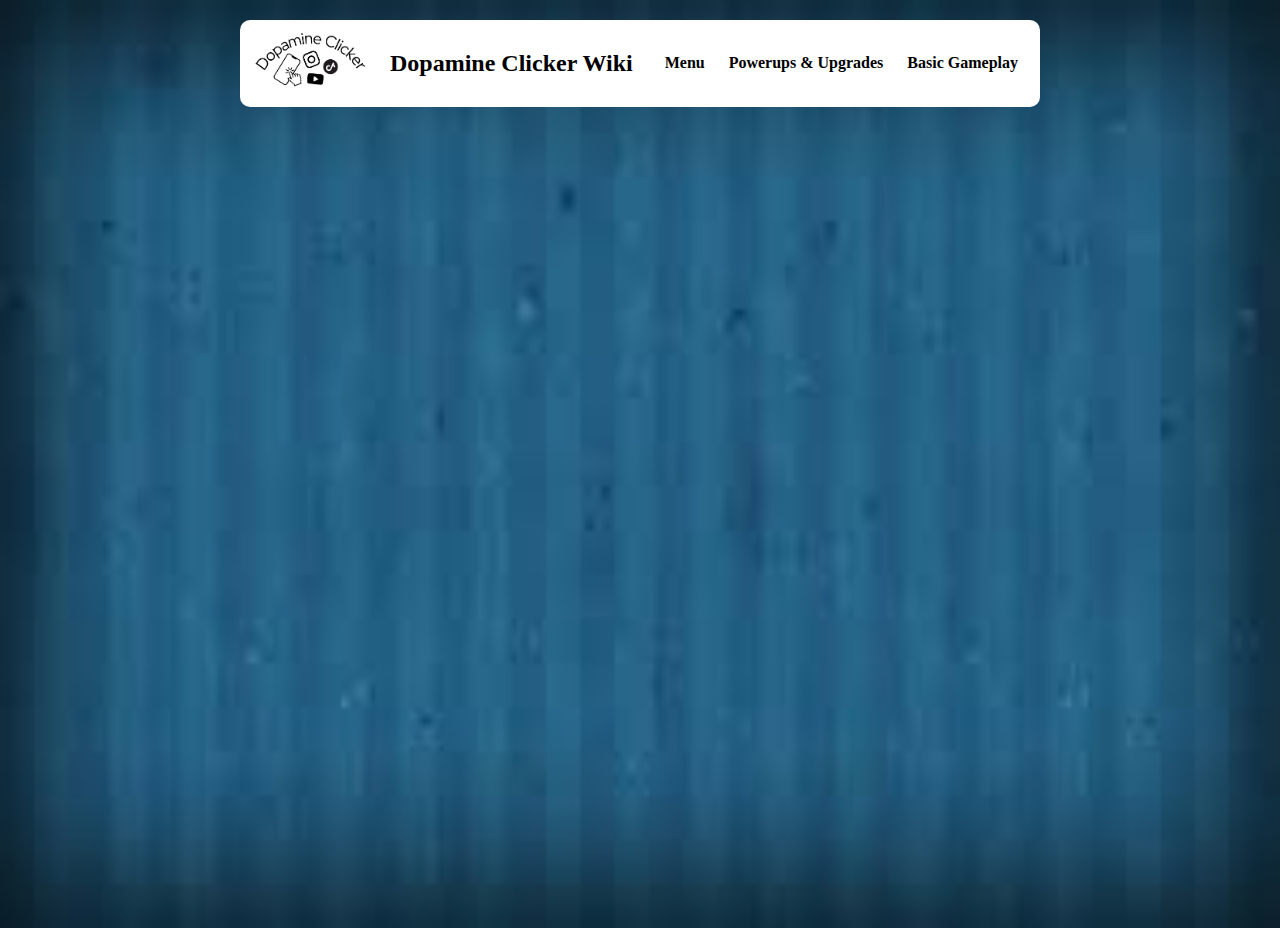
==== Hackathon/achievements.html @ c6e56755 "Add files via upload" ====
<!DOCTYPE html>
<html lang="en">
<head>
    <meta charset="UTF-8">
    <meta name="viewport" content="width=device-width, initial-scale=1.0">
    <title>Dopamine Clicker Wiki</title>
</head>
    <link rel="stylesheet" href="style.css">   
<body>
    <div class="header">
        <header>  
            <div class="navbar">
                <div class="logo">
                    <img src="dopaminelogo.png" alt="Dopamine logo" class="logo"/>
                </div>
                <h2>Dopamine Clicker Wiki</h2>
                <div class="links">
                    <nav><a href="index.html">Menu</a></nav>
                    <nav><a href="powerups.html">Powerups & Upgrades</a></nav>
                    <nav><a href="gameplay.html">Basic Gameplay</a></nav>
                </div>  
            </div>
        </header>
<body>
    
</body>
</html>
---- Hackathon/style.css ----
body {
    background-image: url("dopaminebg.jpg"); 
    background-size: 100% 100%; 
    background-position: center; 
    background-repeat: no-repeat;
    height: 100vh; 
}
.content {
    background-color: white;  
    padding: 10px 20px;  
    border-radius: 10px;  
    width: 80%; 
    max-width: 900px;
    margin: 0px auto;  
    font-size: 100%;
}
.header {
    display: flex;
    justify-content: center;
    align-items: center;
    margin: 20px auto;
}
.logo {
    max-width: 120px;
    max-height: auto;

}
.navbar {
    display: flex;
    justify-content: center; 
    gap: 20px; 
    background-color: white; 
    padding: 10px 10px; 
    border-radius: 10px;
    align-items: center;
}
.navbar a {
    text-decoration: none;
    font-weight: bold;
    color: black;
    padding: 8px 12px; 
}
.links {
    display: flex;
    justify-content: center;
    align-items: center;
    margin: 20px auto
}
.welcome {
    text-align: center;
    align-items: center;
    font-size: 110%;
    color: rgb(113, 54, 0)
}
.info {
    background-color: rgb(92, 64, 51);
    padding: 1px 15px; 
    margin-left: auto;
    border-radius: 10px;
    margin-right: auto;
    color: white;
    scale: 100%;
}
.home {
    color: rgb(92, 64, 51);
}
p {
    font-size: 1.1em;
}
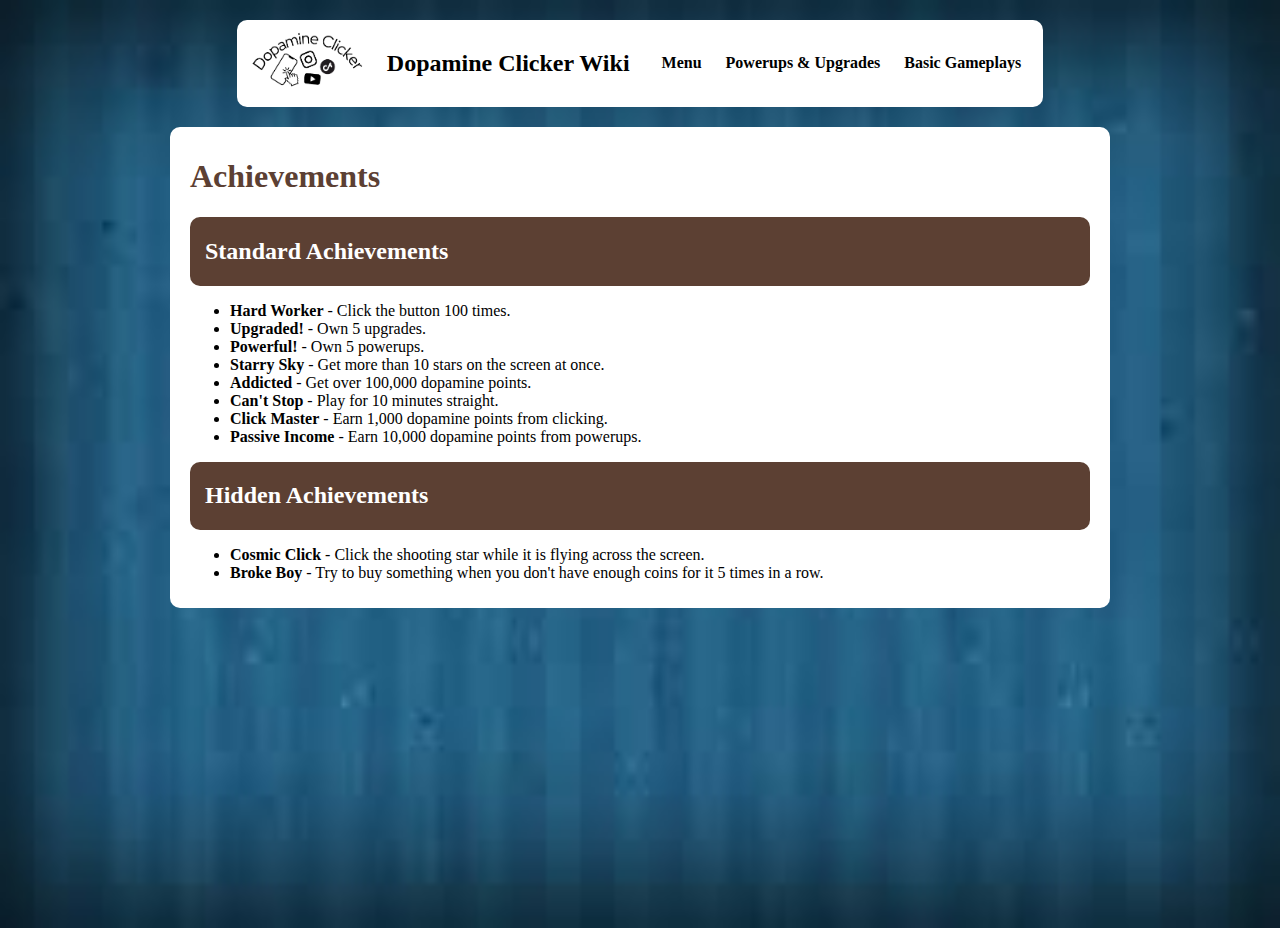
==== commit 3a75424b: "Update achievements.html" ====
--- a/Hackathon/achievements.html
+++ b/Hackathon/achievements.html
@@ -3,9 +3,9 @@
 <head>
     <meta charset="UTF-8">
     <meta name="viewport" content="width=device-width, initial-scale=1.0">
-    <title>Dopamine Clicker Wiki</title>
+    <title>Achievements - Dopamine Clicker Wiki</title>
+    <link rel="stylesheet" href="style.css">   
 </head>
-    <link rel="stylesheet" href="style.css">   
 <body>
     <div class="header">
         <header>  
@@ -17,11 +17,41 @@
                 <div class="links">
                     <nav><a href="index.html">Menu</a></nav>
                     <nav><a href="powerups.html">Powerups & Upgrades</a></nav>
-                    <nav><a href="gameplay.html">Basic Gameplay</a></nav>
+                    <nav><a href="gameplay.html">Basic Gameplays</a></nav>
                 </div>  
             </div>
         </header>
-<body>
-    
+    </div>
+    <section>
+        <div class="content">
+            <div class="home">
+                <h1>Achievements</h1>
+            </div>
+            <article>
+                <div class="info">
+                    <h2>Standard Achievements</h2>
+                </div>
+                <ul>
+                    <li><strong>Hard Worker</strong> - Click the button 100 times.</li>
+                    <li><strong>Upgraded!</strong> - Own 5 upgrades.</li>
+                    <li><strong>Powerful!</strong> - Own 5 powerups.</li>
+                    <li><strong>Starry Sky</strong> - Get more than 10 stars on the screen at once.</li>
+                    <li><strong>Addicted</strong> - Get over 100,000 dopamine points.</li>
+                    <li><strong>Can't Stop</strong> - Play for 10 minutes straight.</li>
+                    <li><strong>Click Master</strong> - Earn 1,000 dopamine points from clicking.</li>
+                    <li><strong>Passive Income</strong> - Earn 10,000 dopamine points from powerups.</li>
+                </ul>
+            </article>
+            <article>
+                <div class="info">
+                    <h2>Hidden Achievements</h2>
+                </div>
+                <ul>
+                    <li><strong>Cosmic Click</strong> - Click the shooting star while it is flying across the screen.</li>
+                    <li><strong>Broke Boy</strong> - Try to buy something when you don't have enough coins for it 5 times in a row.</li>
+                </ul>
+            </article>
+        </div>
+    </section>
 </body>
-</html>+</html>
